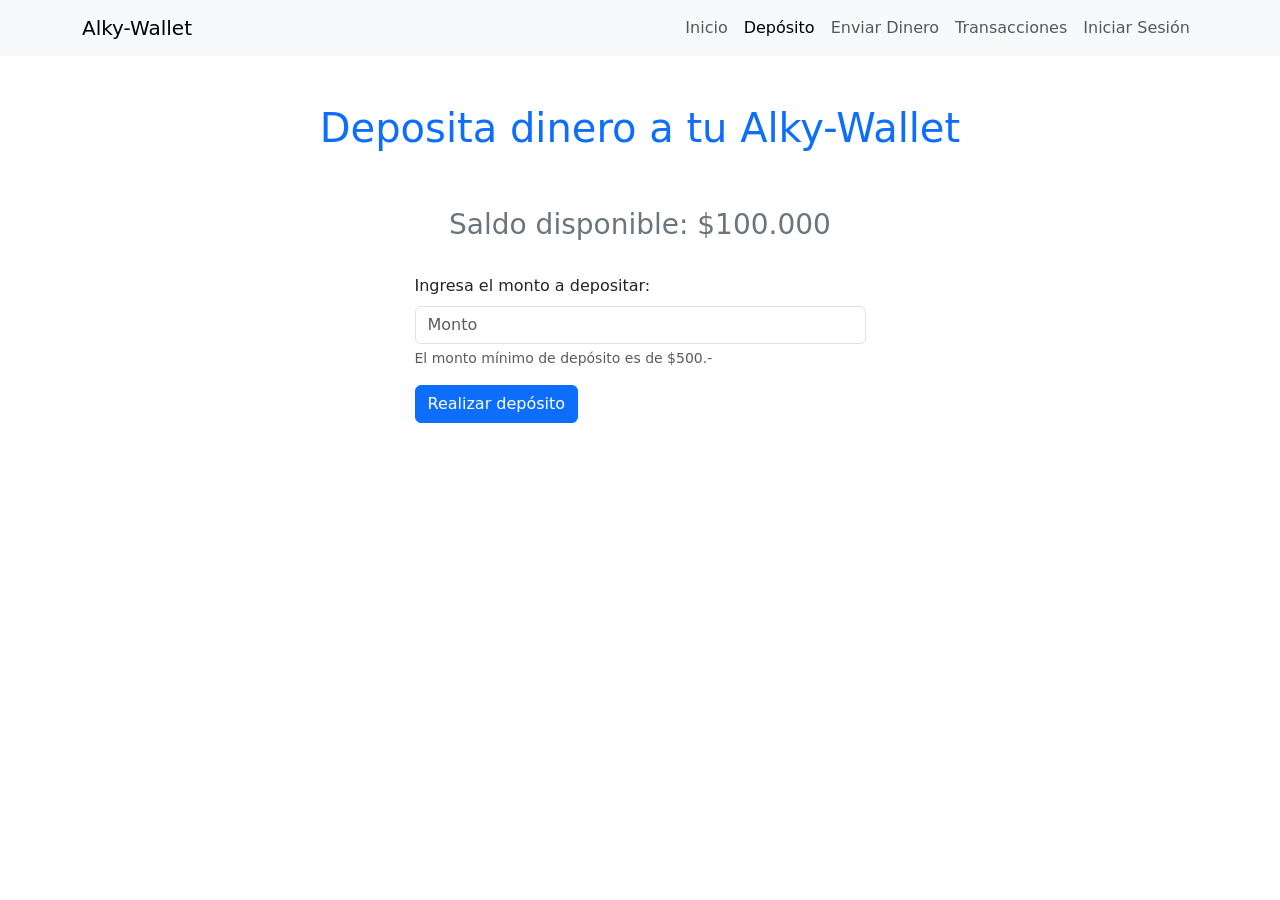
==== deposit.html @ 9641f8a9 "Iniciando proyecto ABP - M2" ====
<!DOCTYPE html>
<html lang="es">

<head>
    <meta charset="UTF-8">
    <meta name="viewport" content="width=device-width, initial-scale=1.0">
    <title>Depósito</title>

    <!-- BOOTSTRAP CSS -->
    <link href="https://cdn.jsdelivr.net/npm/bootstrap@5.3.8/dist/css/bootstrap.min.css" rel="stylesheet"
        integrity="sha384-sRIl4kxILFvY47J16cr9ZwB07vP4J8+LH7qKQnuqkuIAvNWLzeN8tE5YBujZqJLB" crossorigin="anonymous">

    <!-- BOOTSTRAP JS -->
    <script defer src="https://cdn.jsdelivr.net/npm/bootstrap@5.3.8/dist/js/bootstrap.bundle.min.js"
        integrity="sha384-FKyoEForCGlyvwx9Hj09JcYn3nv7wiPVlz7YYwJrWVcXK/BmnVDxM+D2scQbITxI"
        crossorigin="anonymous"></script>

    <!-- ESTILOS PROPIOS -->
    <link rel="stylesheet" href="./assets/css/style.css">

</head>

<body>

    <!-- NAVBAR -->
    <nav class="navbar navbar-expand-sm bg-body-tertiary">
        <div class="container">
            <a class="navbar-brand" href="./index.html">Alky-Wallet</a>
            <button class="navbar-toggler" type="button" data-bs-toggle="collapse" data-bs-target="#navbarNavAltMarkup"
                aria-controls="navbarNavAltMarkup" aria-expanded="false" aria-label="Toggle navigation">
                <span class="navbar-toggler-icon"></span>
            </button>
            <div class="collapse navbar-collapse" id="navbarNavAltMarkup">
                <div class="navbar-nav ms-auto">
                    <a class="nav-link" href="./index.html">Inicio</a>
                    <a class="nav-link active" aria-current="page" href="./deposit.html">Depósito</a>
                    <a class="nav-link" href="./sendmoney.html">Enviar Dinero</a>
                    <a class="nav-link" href="./transactions.html">Transacciones</a>
                    <a class="nav-link" href="./login.html">Iniciar Sesión</a>
                </div>
            </div>
        </div>
    </nav>


    <!-- ENCABEZADO -->
    <header class="py-5">
        <h1 class="text-primary  text-center">Deposita dinero a tu Alky-Wallet</h1>
    </header>

    <main class="container">

        <section>

            <div class="row justify-content-center">
                <div class="col-12 col-sm-8 col-lg-6 text-center mb-4">
                    <h3 class="text-secondary">Saldo disponible: $<span id="balance">100.000</span></h3>
                </div>
            </div>

            <div class="row justify-content-center">
                <div class="col-12 col-sm-6 col-lg-5">
                    <form id="formDeposito">
                        <div class="mb-3">
                            <label for="monto" class="form-label">Ingresa el monto a depositar:</label>
                            <input type="number" class="form-control sin-flechas" name="monto" id="monto" required min="500" placeholder="Monto">
                            <div id="montoHelp" class="form-text">El monto mínimo de depósito es de $500.- </div>
                        </div>
                        <div class="mb-3">
                            <input type="submit" class="btn btn-primary" value="Realizar depósito">
                        </div>
                    </form>
                </div>
            </div>

        </section>

    </main>

    <script src="./assets/js/deposit.js"></script>

</body>

</html>
---- assets/css/style.css ----
/* Quitar flechas en Chrome, Safari, Edge */
.sin-flechas::-webkit-inner-spin-button,
.sin-flechas::-webkit-outer-spin-button {
    -webkit-appearance: none;
    margin: 0;
}

/* Quitar flechas en Firefox */
.sin-flechas {
    -moz-appearance: textfield;
}
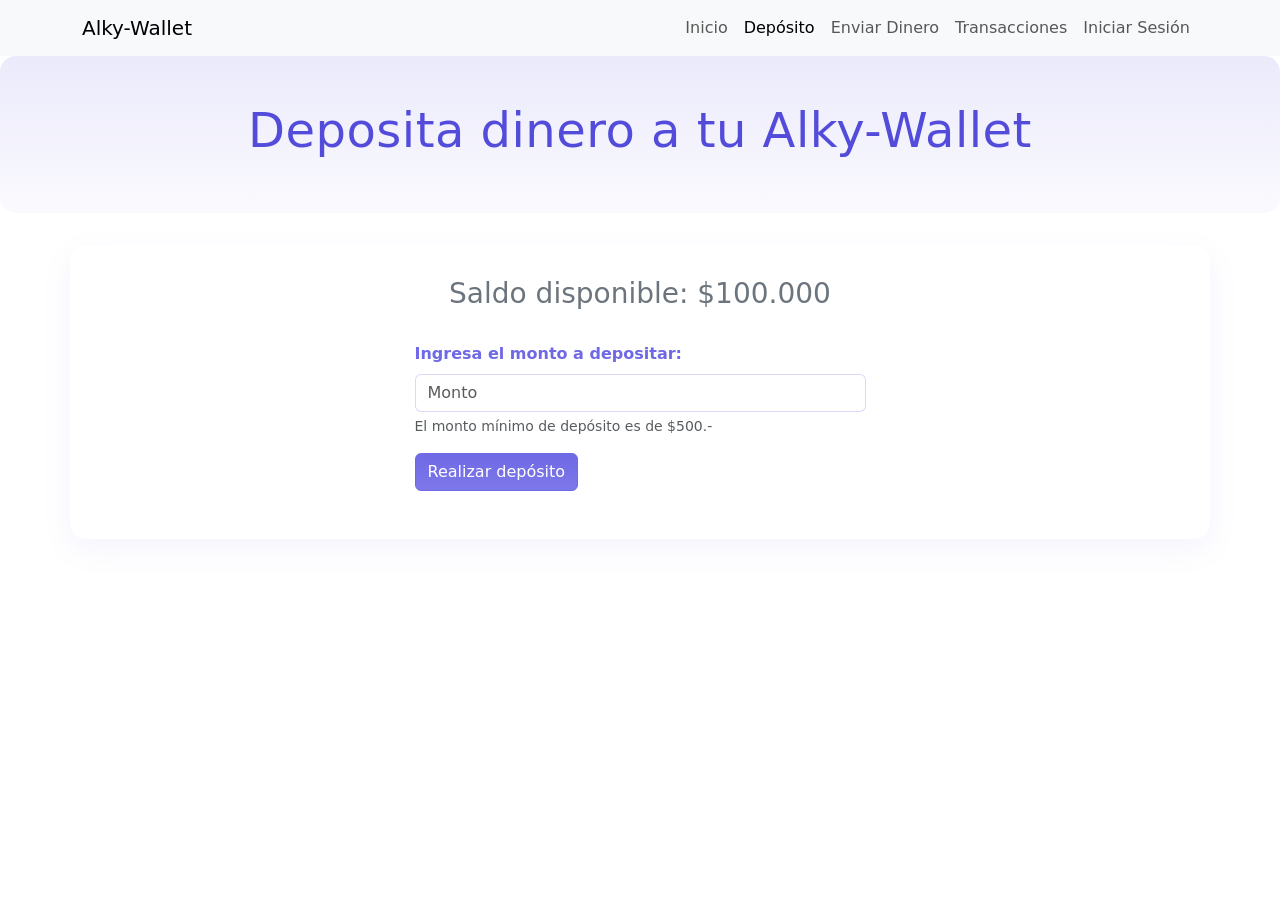
==== commit cd894cc9: "Actualiza estilos y respaldo completo" ====
--- a/deposit.html
+++ b/deposit.html
@@ -45,7 +45,7 @@
 
     <!-- ENCABEZADO -->
     <header class="py-5">
-        <h1 class="text-primary  text-center">Deposita dinero a tu Alky-Wallet</h1>
+        <h1 class="text-center">Deposita dinero a tu Alky-Wallet</h1>
     </header>
 
     <main class="container">
--- a/assets/css/style.css
+++ b/assets/css/style.css
@@ -8,4 +8,153 @@
 /* Quitar flechas en Firefox */
 .sin-flechas {
     -moz-appearance: textfield;
+    appearance: textfield;
 }
+
+/* Encabezados responsivos para páginas principales */
+header {
+    background: linear-gradient(180deg, rgba(111, 105, 230, 0.14), rgba(111, 105, 230, 0.03));
+    border-radius: 1rem;
+    padding: 2rem 1.5rem;
+    margin-bottom: 2rem;
+}
+
+header h1 {
+    font-size: clamp(2rem, 4.5vw, 3rem);
+    line-height: 1.1;
+    word-break: keep-all;
+    overflow-wrap: break-word;
+    hyphens: none;
+    margin-bottom: 0.5rem;
+    color: rgba(83, 76, 219, 1);
+    letter-spacing: 0.01em;
+}
+
+header h1.text-primary {
+    color: rgba(31, 32, 65, 1);
+}
+
+header h3 {
+    color: #495057;
+    font-weight: 500;
+}
+
+main {
+    background: #ffffff;
+    border-radius: 1rem;
+    padding: 2rem;
+    box-shadow: 0 10px 30px rgba(111, 105, 230, 0.08);
+    margin-bottom: 2rem;
+}
+
+.btn-primary {
+    background: linear-gradient(180deg, rgba(111, 105, 230, 1), rgba(111, 105, 230, 0.9));
+    border: 1px solid rgba(111, 105, 230, 1);
+    color: #ffffff;
+    transition: transform 0.2s ease, background 0.2s ease;
+}
+
+.btn-primary:hover,
+.btn-primary:focus {
+    background: linear-gradient(180deg, rgba(111, 105, 230, 1), rgba(111, 105, 230, 0.85));
+    border-color: rgba(111, 105, 230, 1);
+    transform: translateY(-1px);
+}
+
+.form-control {
+    border-color: rgba(111, 105, 230, 0.25);
+}
+
+.form-control:focus {
+    border-color: rgba(111, 105, 230, 1);
+    box-shadow: 0 0 0 0.2rem rgba(111, 105, 230, 0.12);
+}
+
+.form-label {
+    color: rgba(111, 105, 230, 1);
+    font-weight: 600;
+}
+
+.list-group-item {
+    border-color: rgba(111, 105, 230, 0.12);
+}
+
+.list-group-item:hover {
+    background: rgba(111, 105, 230, 0.04);
+}
+
+h2 {
+    color: rgba(111, 105, 230, 1);
+}
+
+@media (max-width: 576px) {
+    header {
+        padding: 1.5rem 1rem;
+    }
+
+    header h1 {
+        font-size: clamp(1.75rem, 7vw, 2.25rem);
+    }
+}
+
+/* Estilos para el carrusel de la página de inicio */
+#homepageCarousel .carousel-item img {
+    max-height: 380px;
+    object-fit: contain;
+}
+
+#homepageCarousel .carousel-caption {
+    position: static;
+    padding-top: 1rem;
+}
+
+#homepageCarousel .carousel-caption p {
+    color: #0d6efd;
+    font-size: 1.1rem;
+}
+
+#homepageCarousel .carousel-control-prev,
+#homepageCarousel .carousel-control-next {
+    width: 3rem;
+    height: 3rem;
+    top: 50%;
+    bottom: auto;
+    transform: translateY(-50%);
+    opacity: 1;
+    background: transparent;
+    border: none;
+    padding: 0;
+}
+
+#homepageCarousel .carousel-control-prev-icon,
+#homepageCarousel .carousel-control-next-icon {
+    width: 100%;
+    height: 100%;
+    background-color: rgba(0, 0, 0, 0.35);
+    border-radius: 50%;
+}
+
+#homepageCarousel .carousel-control-prev:hover,
+#homepageCarousel .carousel-control-next:hover {
+    background-color: transparent;
+}
+
+#homepageCarousel .carousel-control-prev:hover .carousel-control-prev-icon,
+#homepageCarousel .carousel-control-next:hover .carousel-control-next-icon {
+    background-color: rgba(0, 0, 0, 0.55);
+}
+
+/* Autocomplete personalizado en sendmoney */
+#autocompleteList {
+    background: #ffffff;
+    border: 1px solid rgba(0, 0, 0, 0.12);
+    max-height: 220px;
+    overflow-y: auto;
+    margin-top: 0.25rem;
+}
+
+#autocompleteList .autocomplete-item {
+    white-space: nowrap;
+    overflow: hidden;
+    text-overflow: ellipsis;
+}
